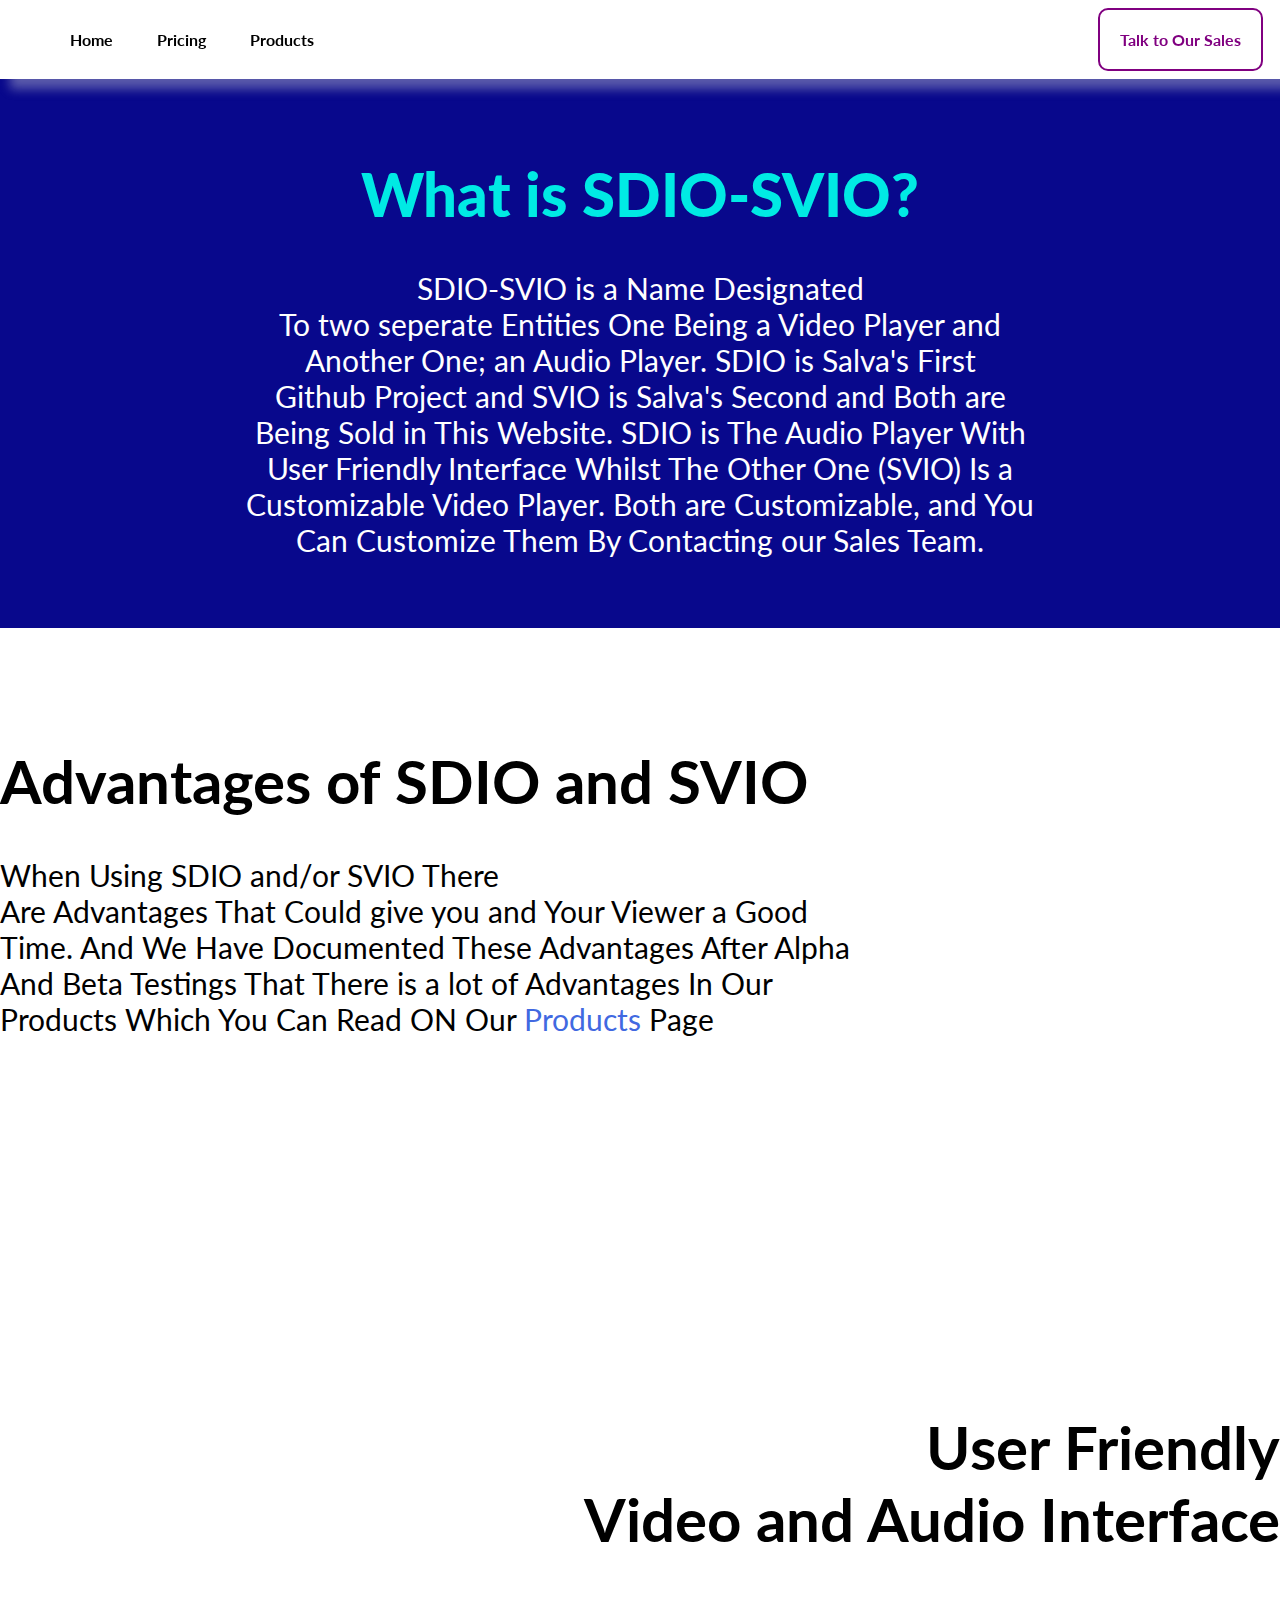
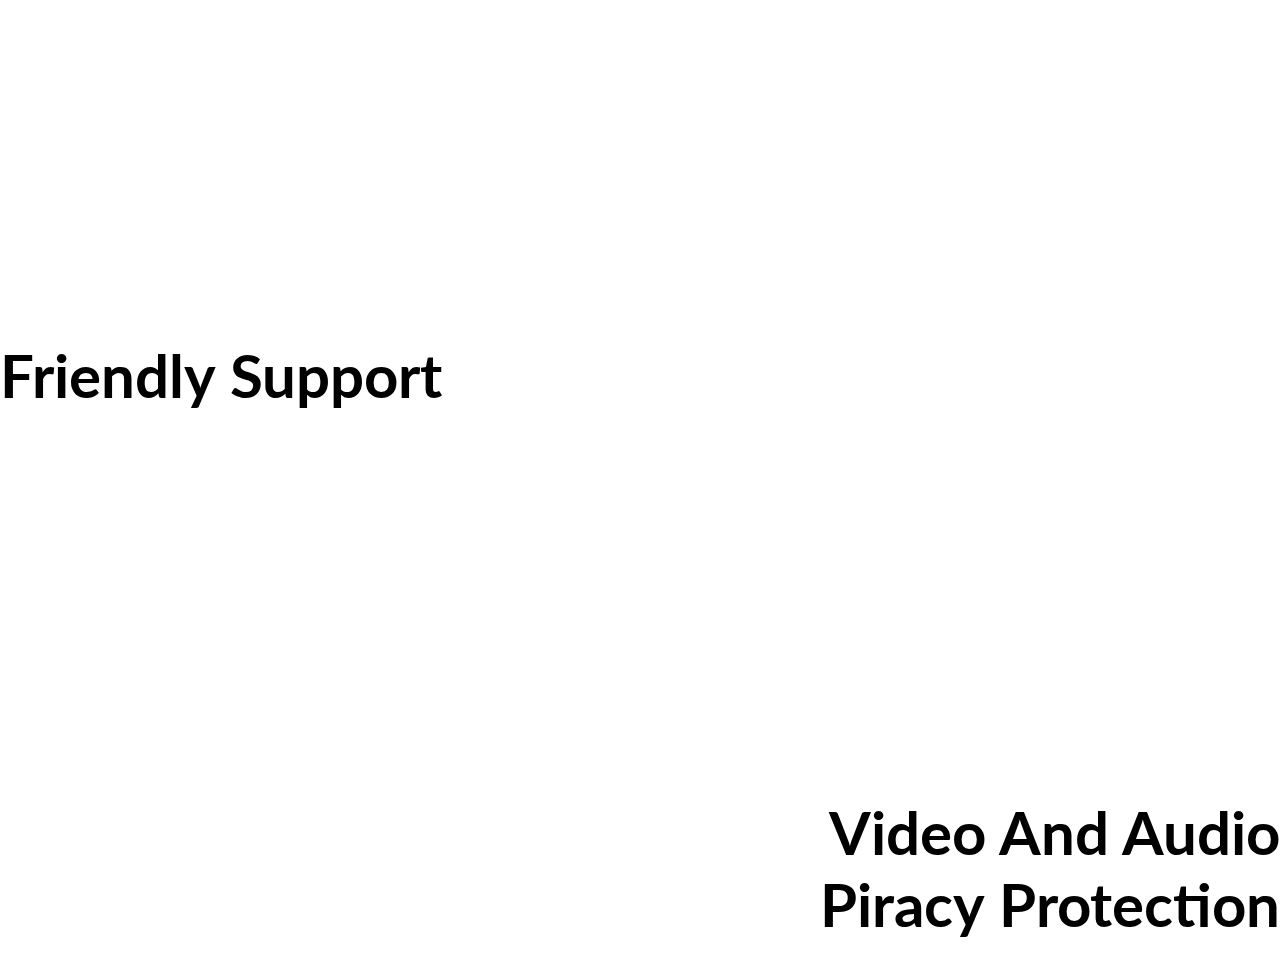
==== index.html @ 71be0e6c "Update index.html" ====
<html>
  <head>
    <title>SDIO-SVIO Video and Audio Player Solution</title>
    <link rel="stylesheet" href="https://sdio-svio.github.io/style.css">
    <link rel="preconnect" href="https://fonts.gstatic.com">
    <link href="https://fonts.googleapis.com/css2?family=Ubuntu&display=swap" rel="stylesheet">
    <link rel="preconnect" href="https://fonts.gstatic.com">
    <link href="https://fonts.googleapis.com/css2?family=Ubuntu:wght@400;700&display=swap" rel="stylesheet">
  </head>
  <body>
    <div id="navbar">
      <ul id="main-nav">
        <li>
          <a href="https://sdio-svio.github.io/">Home</a>
        </li>
        <li>
          <a href="https://sdio-svio.github.io/pricing">Pricing</a>
        </li>
        <li>
          <div class="dropdown">
            <a class="dropbtn">Products</a>
            <div class="dropdown-content">
              <p>Products Essentials</p>
              <a href="https://sdio-svio.github.io/products/SVIO">SVIO</a>
              <a href="https://sdio-svio.github.io/products/SDIO">SDIO</a>
            </div>
          </div>
        </li>
      </ul>
      <ul id="right-area">
        <li id="talk-to-our-sales">
          <a href="mailto:s4lvaimn@gmail.com">Talk to Our Sales</a>
        </li>
      </ul>
    </div>
    <main id="content">
      <div class="home top-content">
        <h1 id="large">What is SDIO-SVIO?</h1>
        <p id="text-explainer">SDIO-SVIO is a Name Designated <br>
        To two seperate Entities One Being a Video Player and <br>
        Another One; an Audio Player. SDIO is Salva's First <br>
        Github Project and SVIO is Salva's Second and Both are <br>
        Being Sold in This Website. SDIO is The Audio Player With <br>
        User Friendly Interface Whilst The Other One (SVIO) Is a <br>
        Customizable Video Player. Both are Customizable, and You <br>
        Can Customize Them By Contacting our Sales Team.</p>
      </div>
      <br>
      <br>
      <br>
      <br>
      <h1 id="large">Advantages of SDIO and SVIO</h1>
      <p id="text-explainer">When Using SDIO and/or SVIO There <br>
      Are Advantages That Could give you and Your Viewer a Good <br>
      Time. And We Have Documented These Advantages After Alpha <br>
      And Beta Testings That There is a lot of Advantages In Our <br>
      Products Which You Can Read ON Our <a href="https://sdio-svio.github.io/products">Products</a> Page</p>
      <br><br><br><br>
      <br><br><br><br>
      <br><br><br><br>
      <br><br><br><br>
      <div style="text-align: right;">
        <h1 id="large">User Friendly<br>
        Video and Audio Interface</h1>
      </div>
      <br><br><br><br>
      <br><br><br><br>
      <br><br><br><br>
      <br><br><br><br>
      <div>
        <h1 id="large">Friendly Support</h1>
      </div>
      <br><br><br><br>
      <br><br><br><br>
      <br><br><br><br>
      <br><br><br><br>
      <div style="text-align: right;">
        <h1 id="large">Video And Audio <br>
      Piracy Protection</h1>
      </div>
    </main>
  </body>
</html>
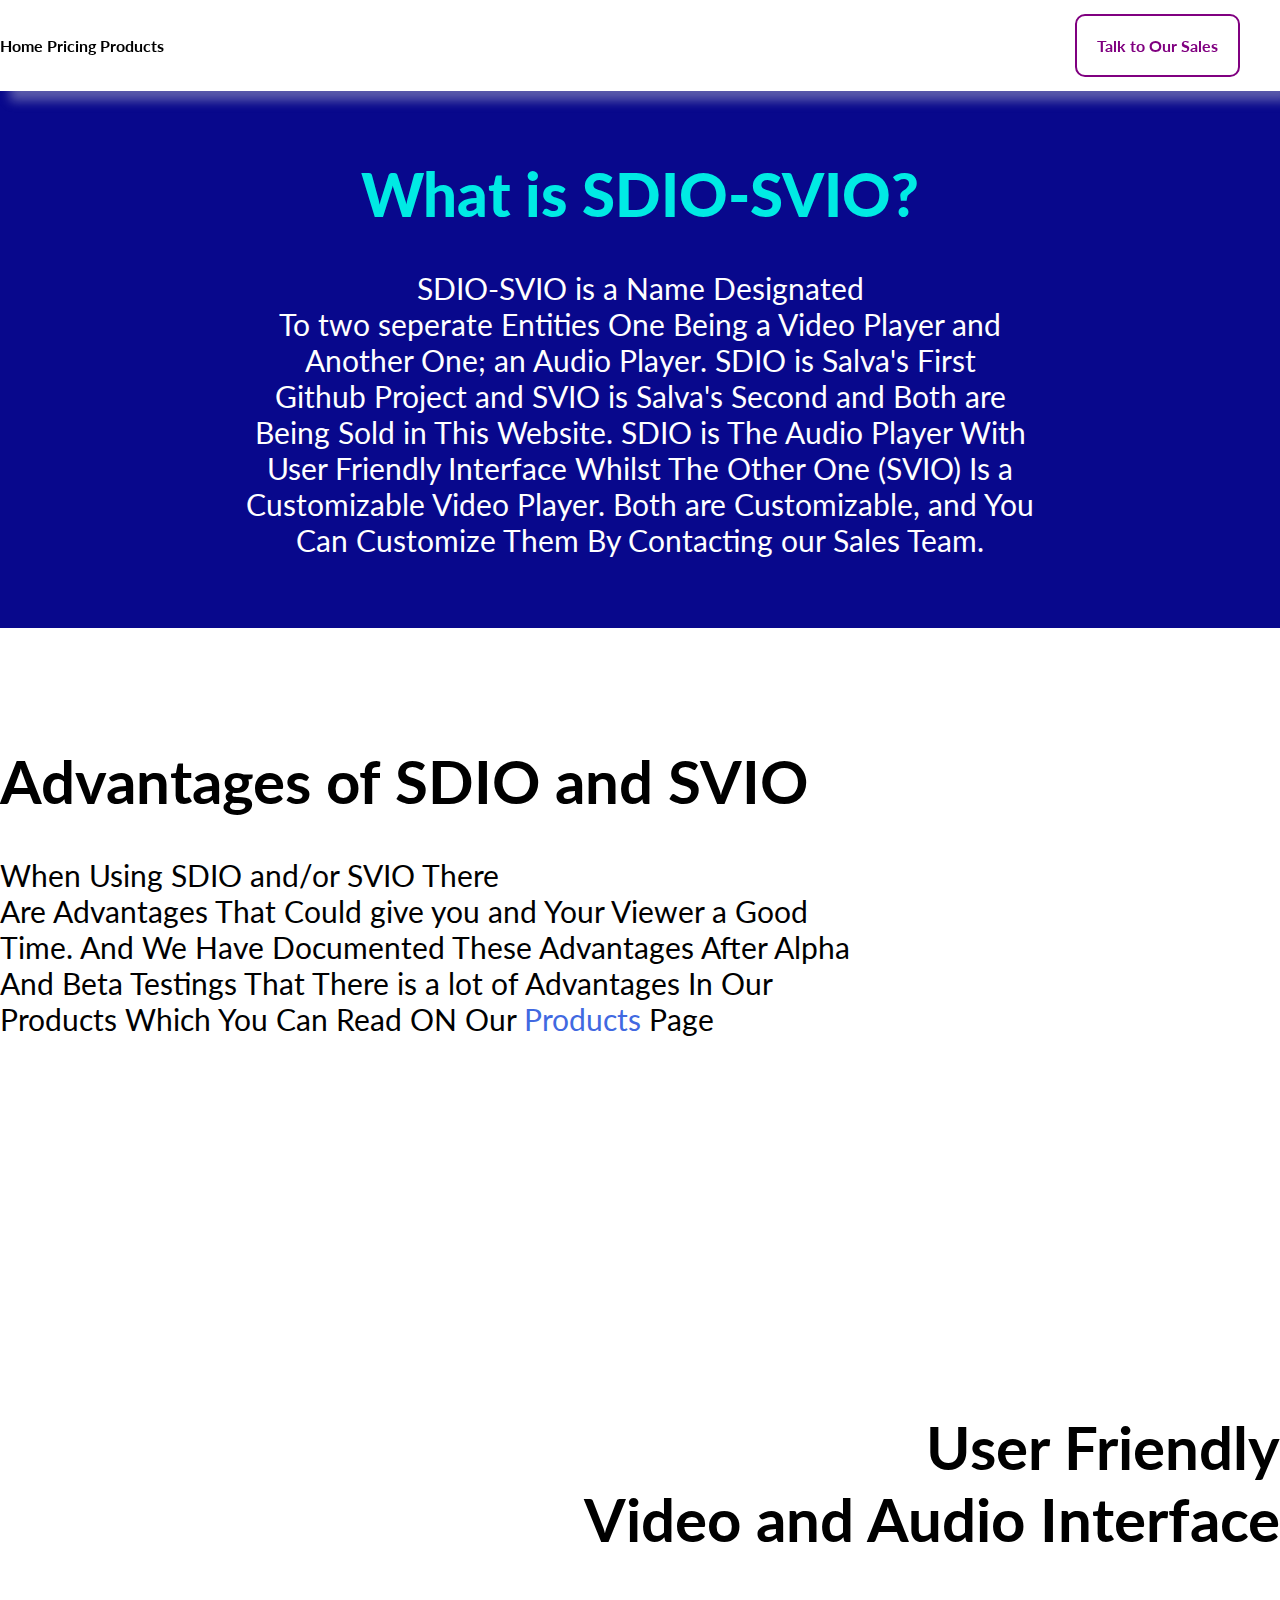
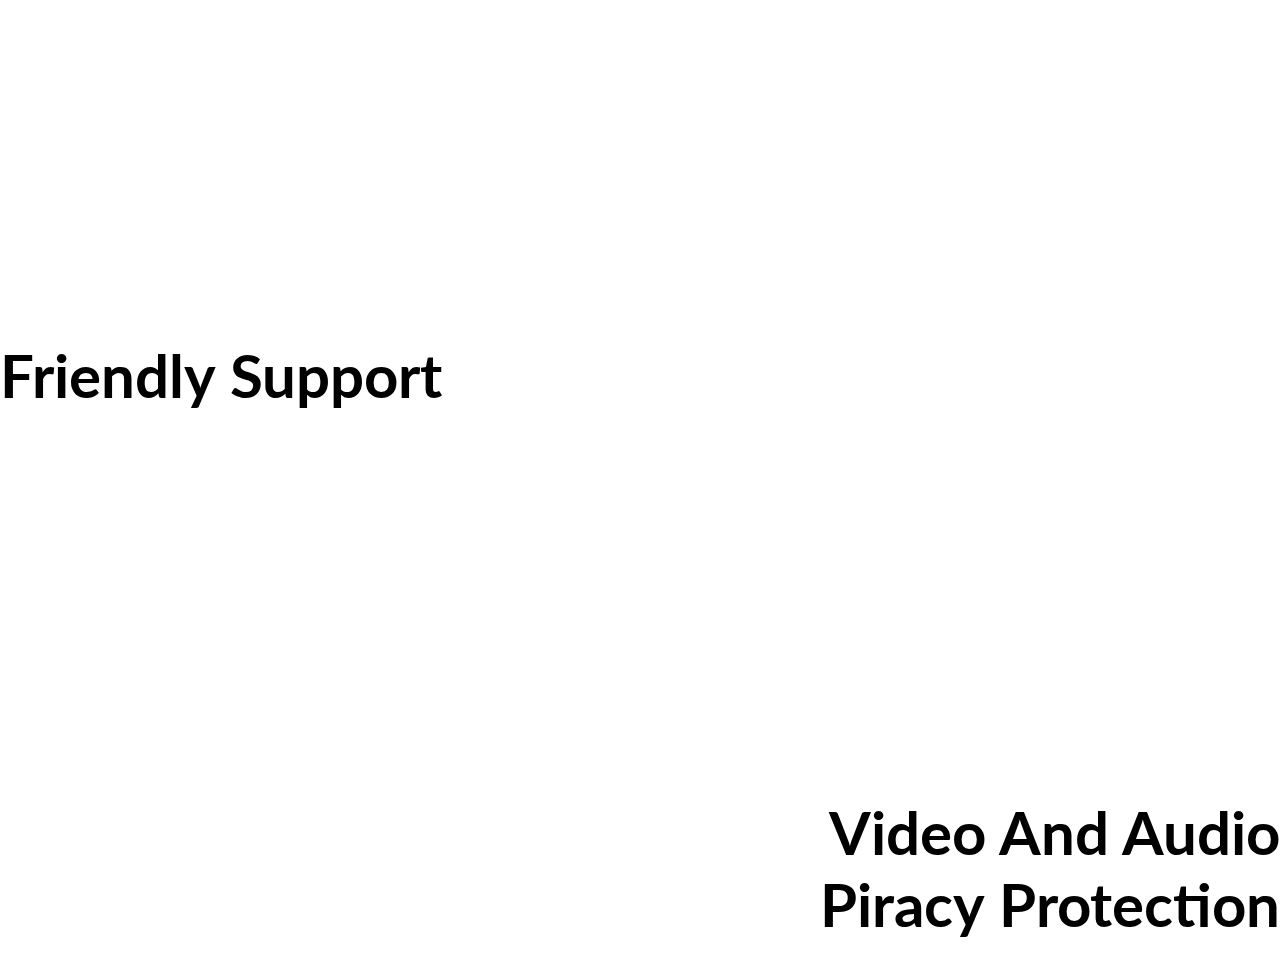
==== commit c2b9f029: "Update index.html" ====
--- a/index.html
+++ b/index.html
@@ -9,14 +9,9 @@
   </head>
   <body>
     <div id="navbar">
-      <ul id="main-nav">
-        <li>
+      <div id="main-nav">
           <a href="https://sdio-svio.github.io/">Home</a>
-        </li>
-        <li>
           <a href="https://sdio-svio.github.io/pricing">Pricing</a>
-        </li>
-        <li>
           <div class="dropdown">
             <a class="dropbtn">Products</a>
             <div class="dropdown-content">
@@ -25,8 +20,7 @@
               <a href="https://sdio-svio.github.io/products/SDIO">SDIO</a>
             </div>
           </div>
-        </li>
-      </ul>
+      </div>
       <ul id="right-area">
         <li id="talk-to-our-sales">
           <a href="mailto:s4lvaimn@gmail.com">Talk to Our Sales</a>
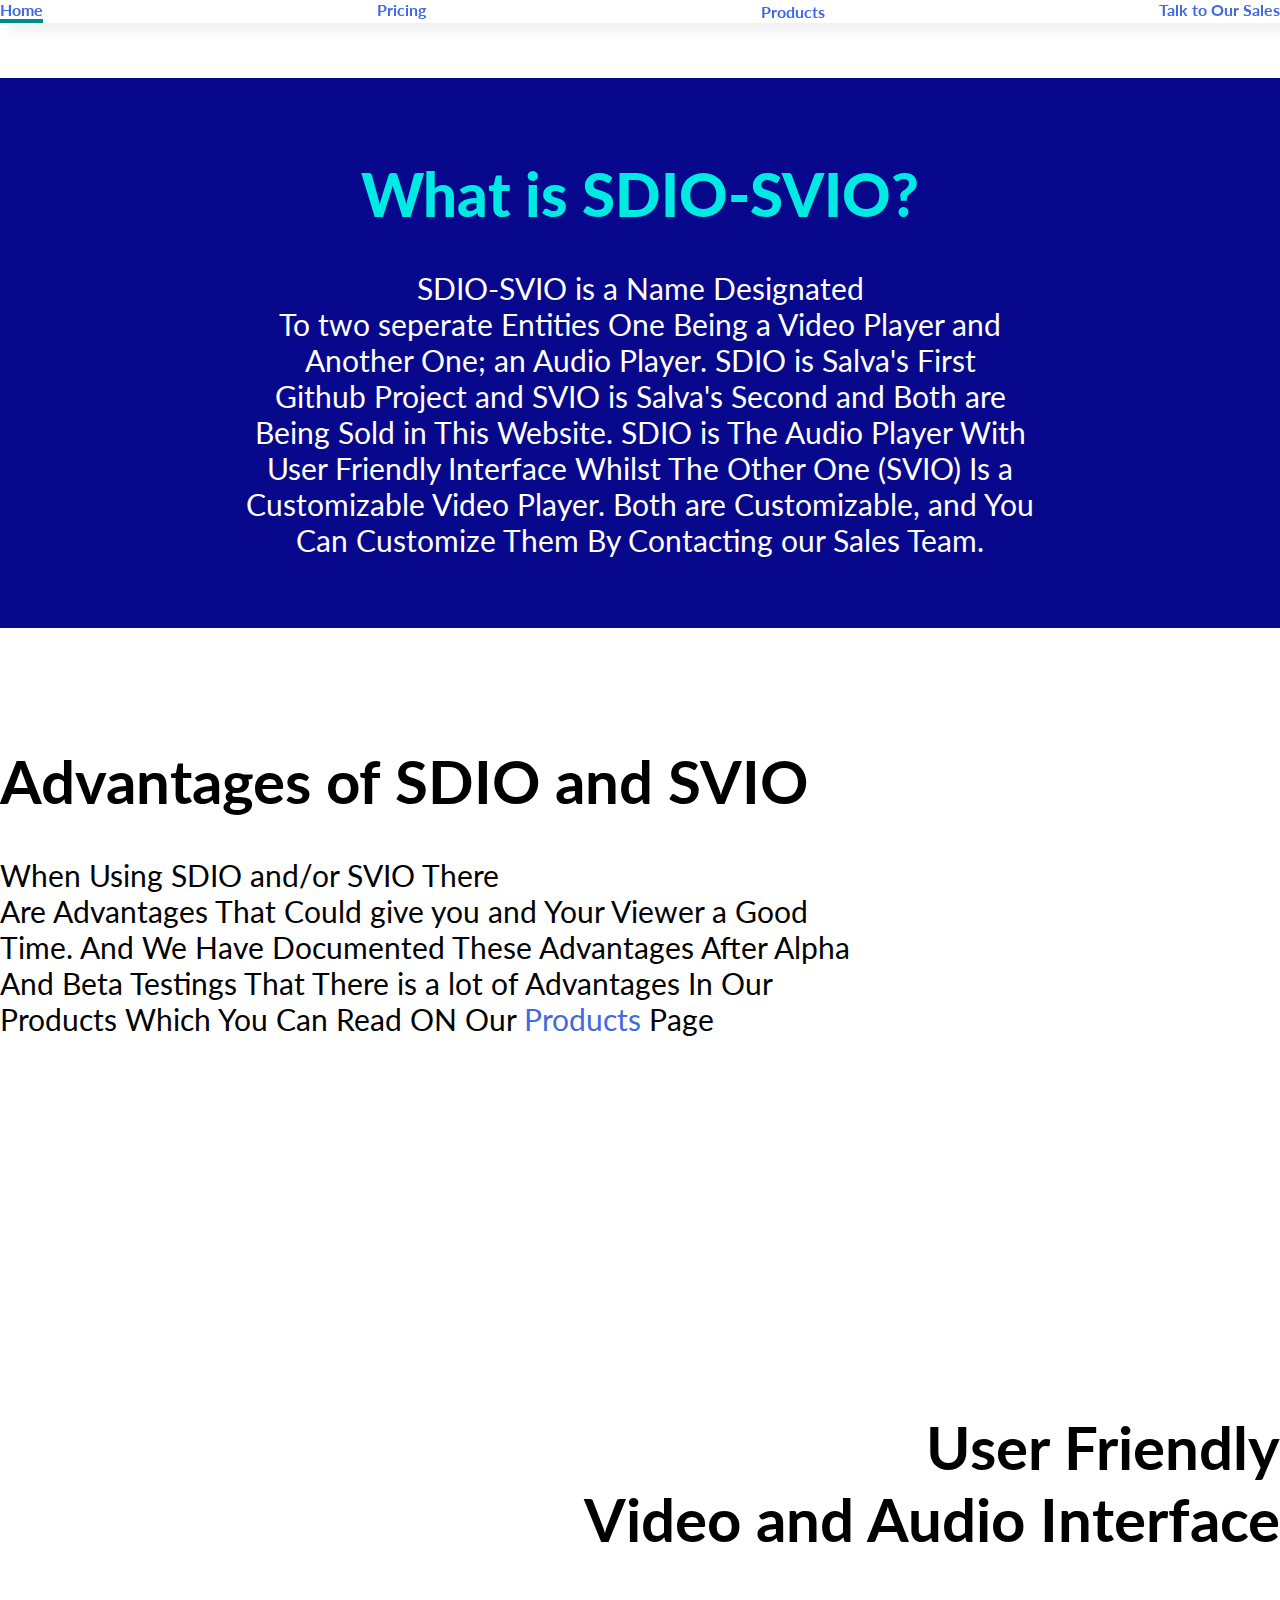
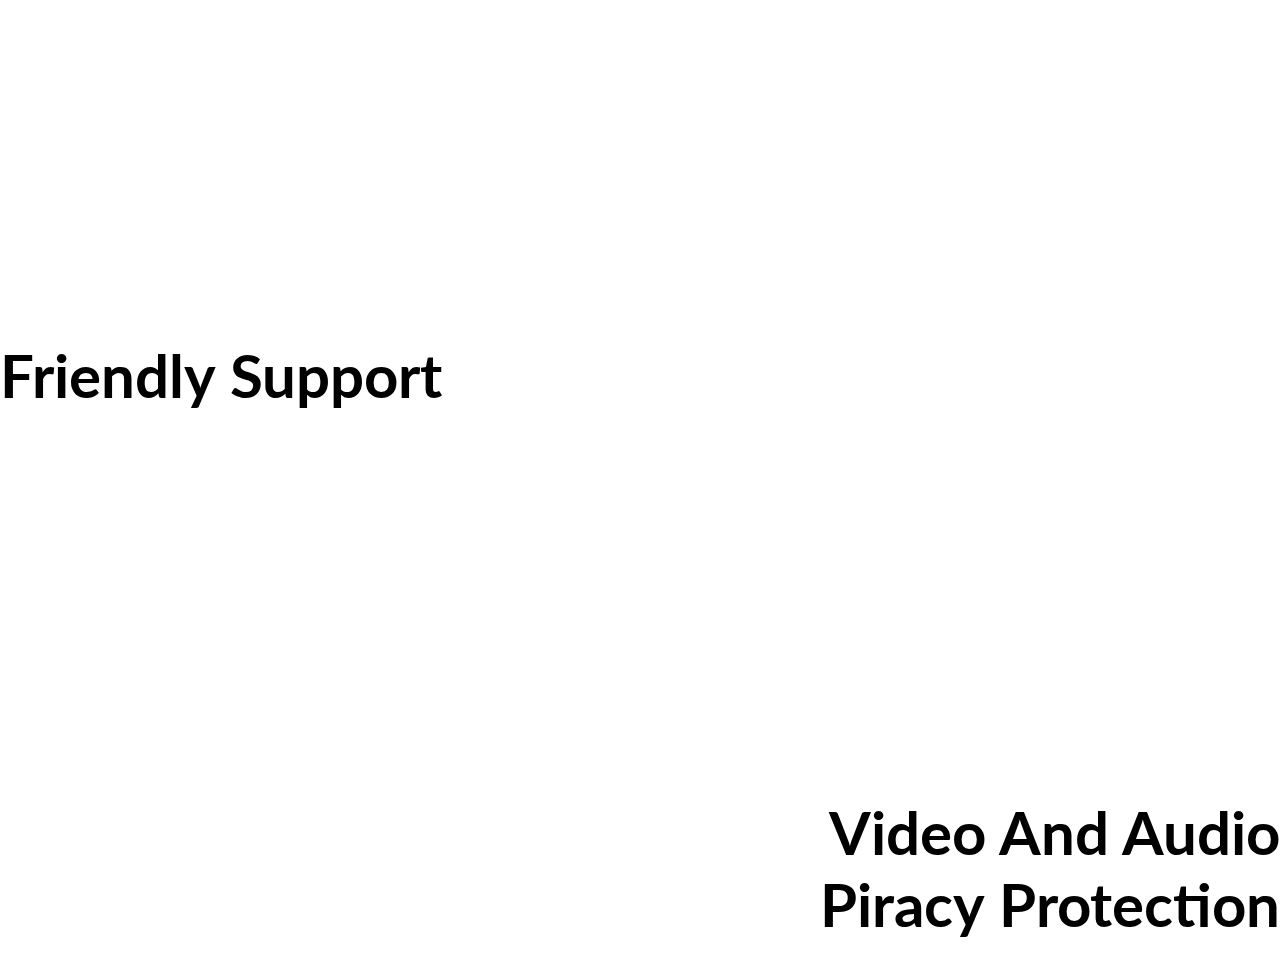
==== commit 649ade16: "Update index.html" ====
--- a/index.html
+++ b/index.html
@@ -9,7 +9,6 @@
   </head>
   <body>
     <div id="navbar">
-      <div id="main-nav">
           <a href="https://sdio-svio.github.io/">Home</a>
           <a href="https://sdio-svio.github.io/pricing">Pricing</a>
           <div class="dropdown">
@@ -20,12 +19,7 @@
               <a href="https://sdio-svio.github.io/products/SDIO">SDIO</a>
             </div>
           </div>
-      </div>
-      <ul id="right-area">
-        <li id="talk-to-our-sales">
-          <a href="mailto:s4lvaimn@gmail.com">Talk to Our Sales</a>
-        </li>
-      </ul>
+      <a href="mailto:s4lvaimn@gmail.com">Talk to Our Sales</a>
     </div>
     <main id="content">
       <div class="home top-content">
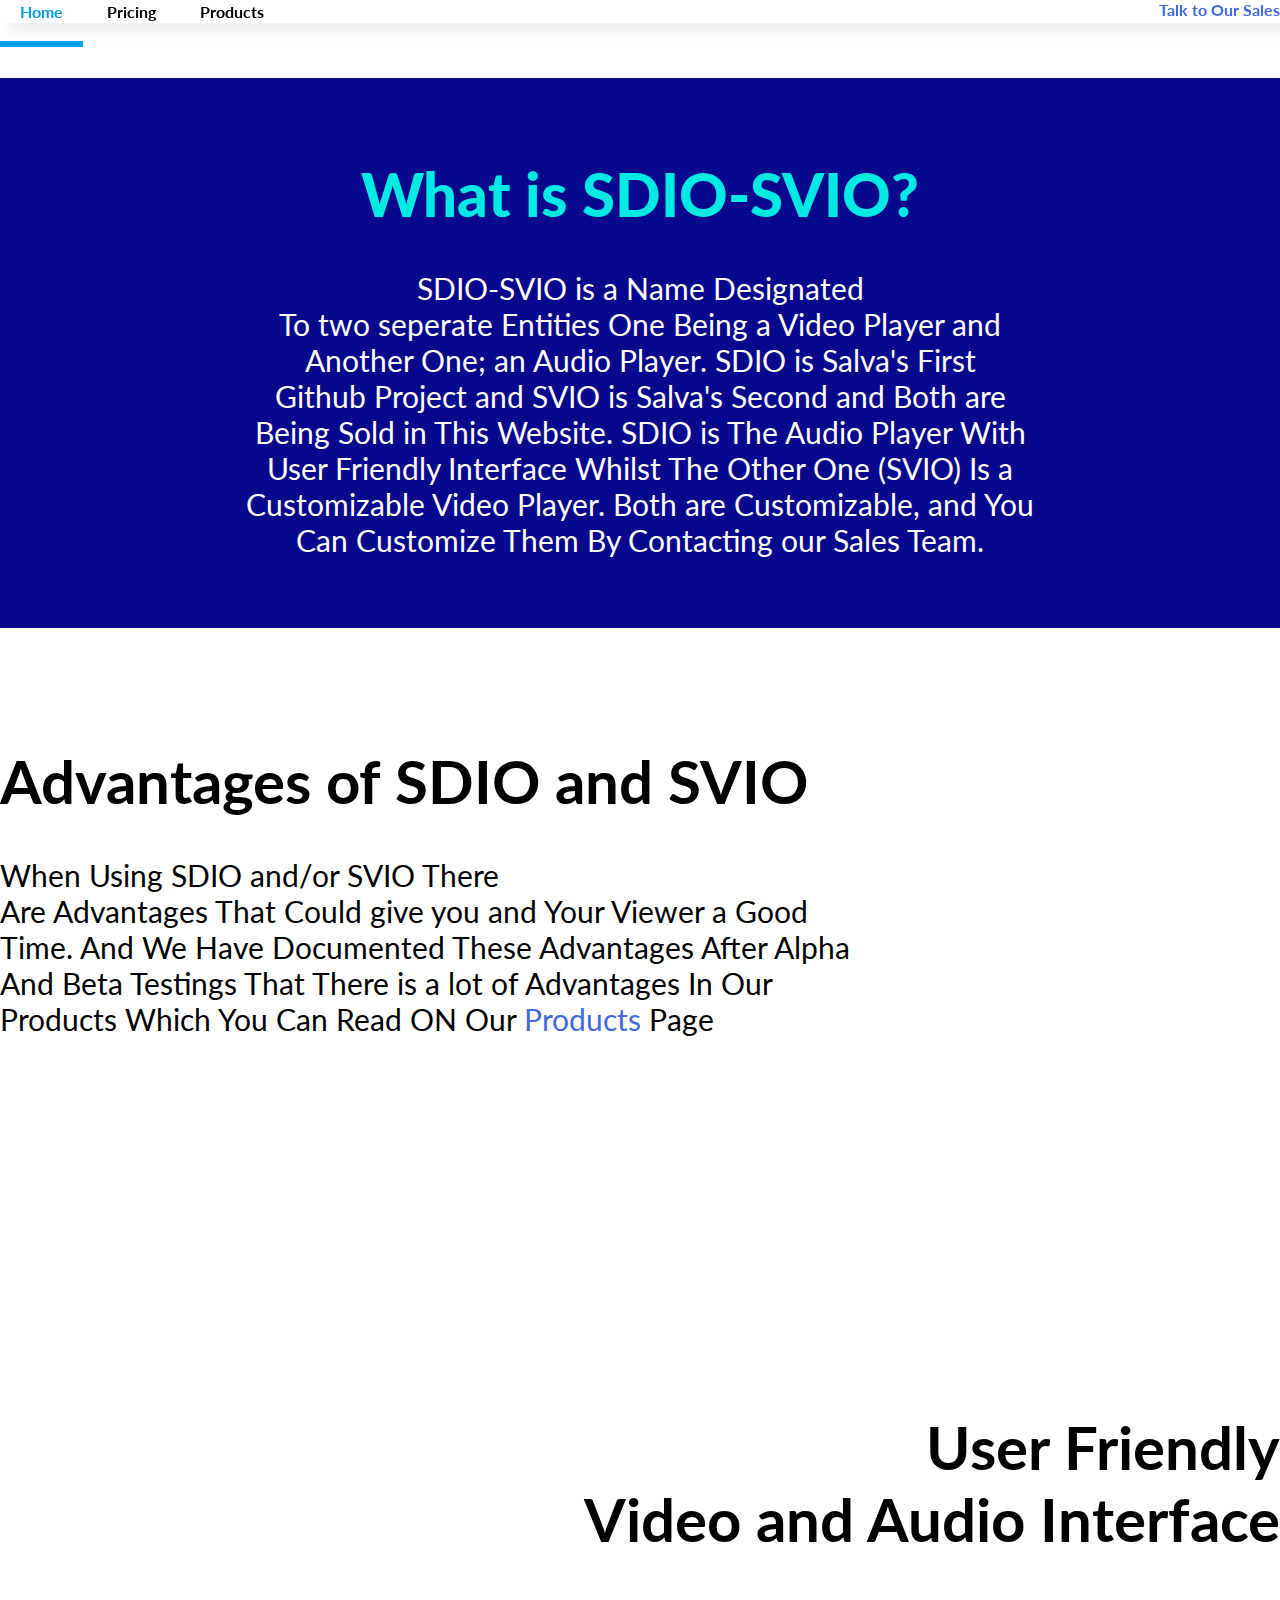
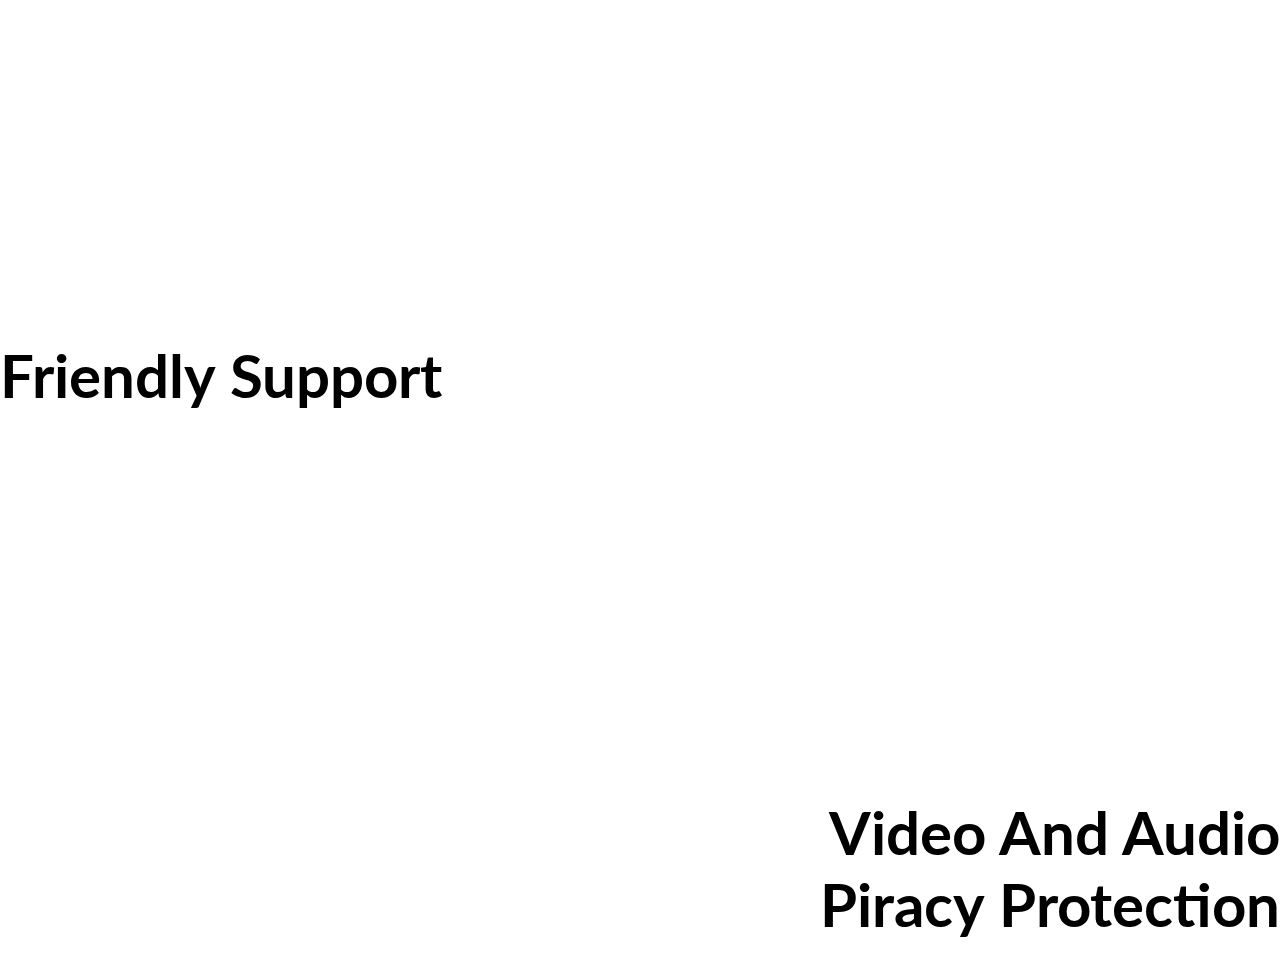
==== commit e11a072e: "Update index.html" ====
--- a/index.html
+++ b/index.html
@@ -9,6 +9,7 @@
   </head>
   <body>
     <div id="navbar">
+      <div id="main-nav">
           <a href="https://sdio-svio.github.io/">Home</a>
           <a href="https://sdio-svio.github.io/pricing">Pricing</a>
           <div class="dropdown">
@@ -19,6 +20,7 @@
               <a href="https://sdio-svio.github.io/products/SDIO">SDIO</a>
             </div>
           </div>
+      </div>    
       <a href="mailto:s4lvaimn@gmail.com">Talk to Our Sales</a>
     </div>
     <main id="content">
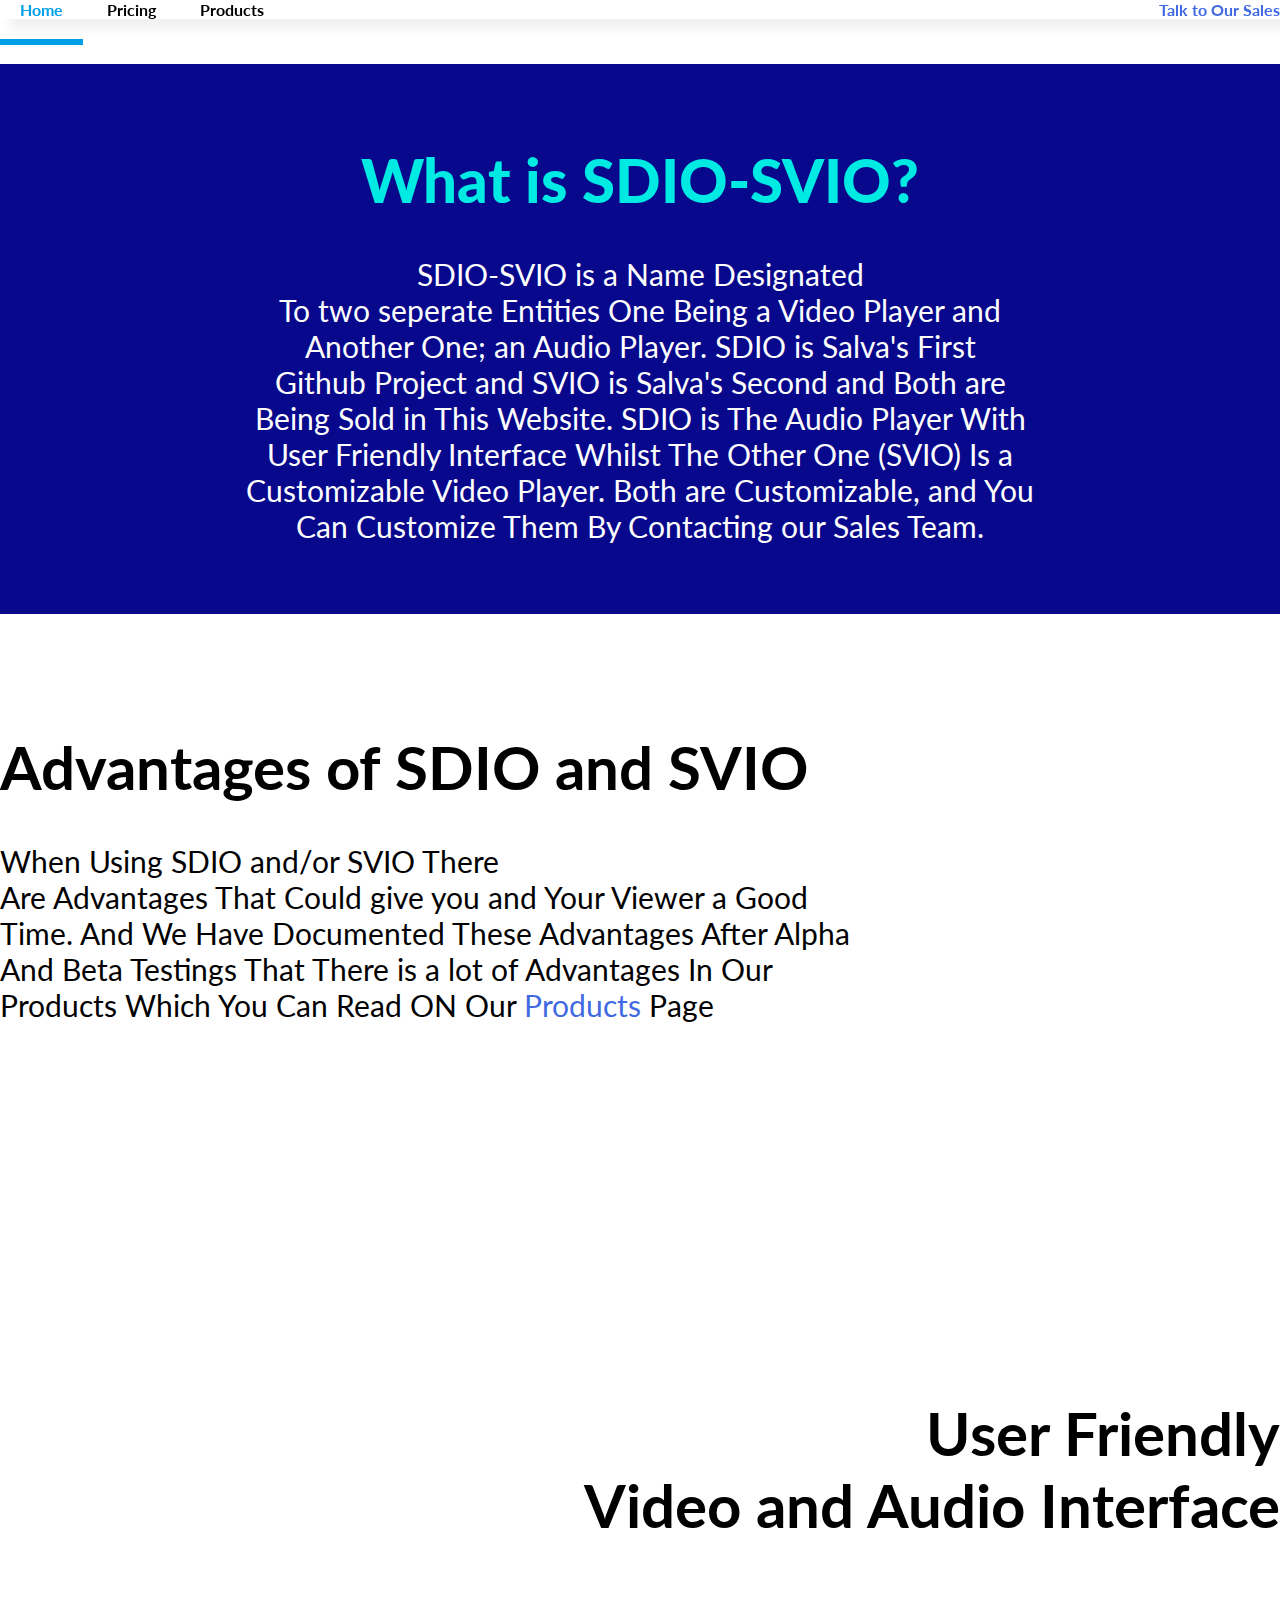
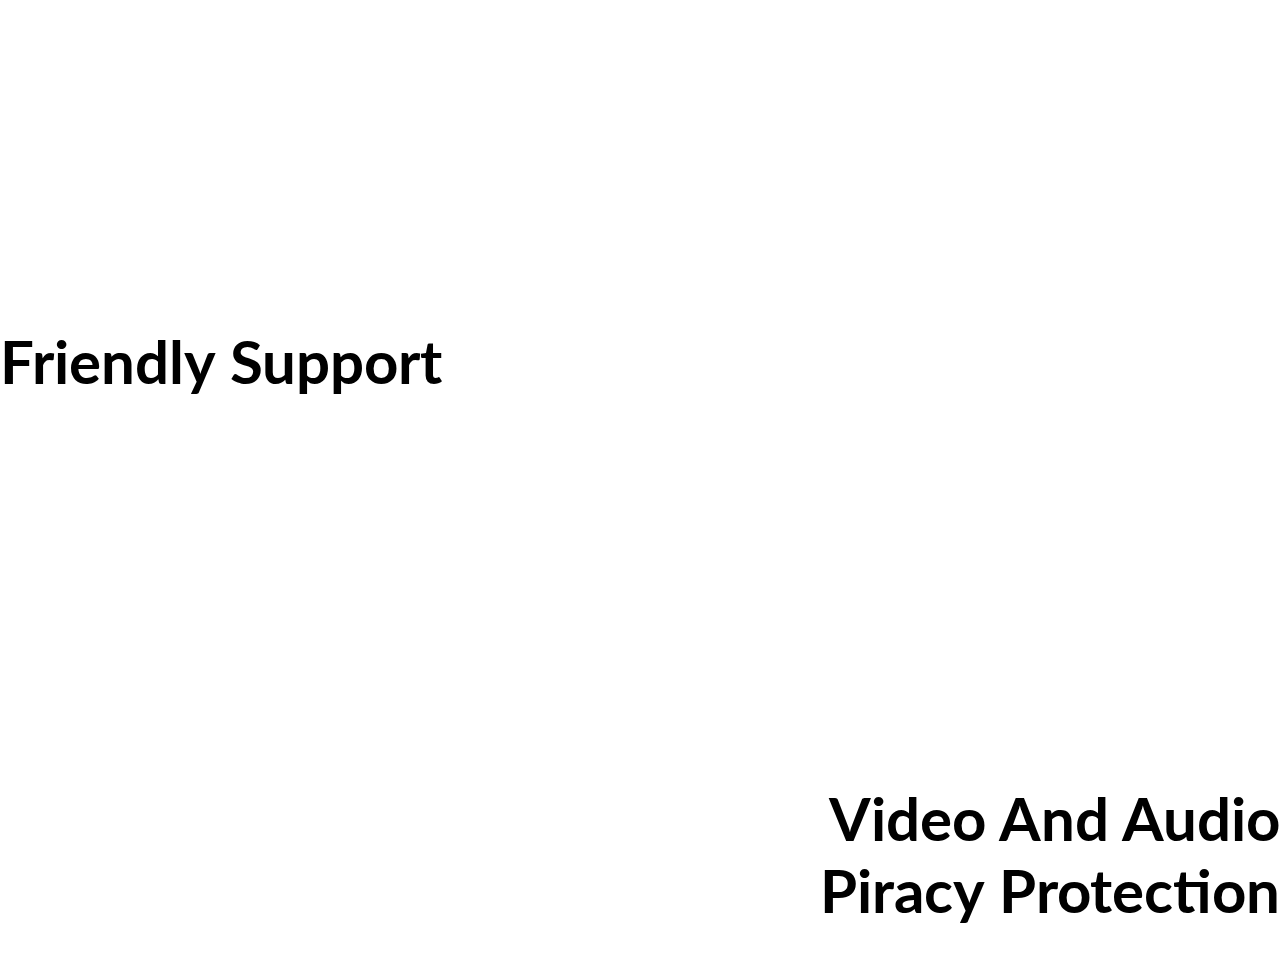
==== commit 3058cdd7: "Update index.html" ====
--- a/index.html
+++ b/index.html
@@ -21,7 +21,9 @@
             </div>
           </div>
       </div>    
-      <a href="mailto:s4lvaimn@gmail.com">Talk to Our Sales</a>
+      <div id="right-area">
+        <a href="mailto:s4lvaimn@gmail.com">Talk to Our Sales</a>
+      </div>
     </div>
     <main id="content">
       <div class="home top-content">
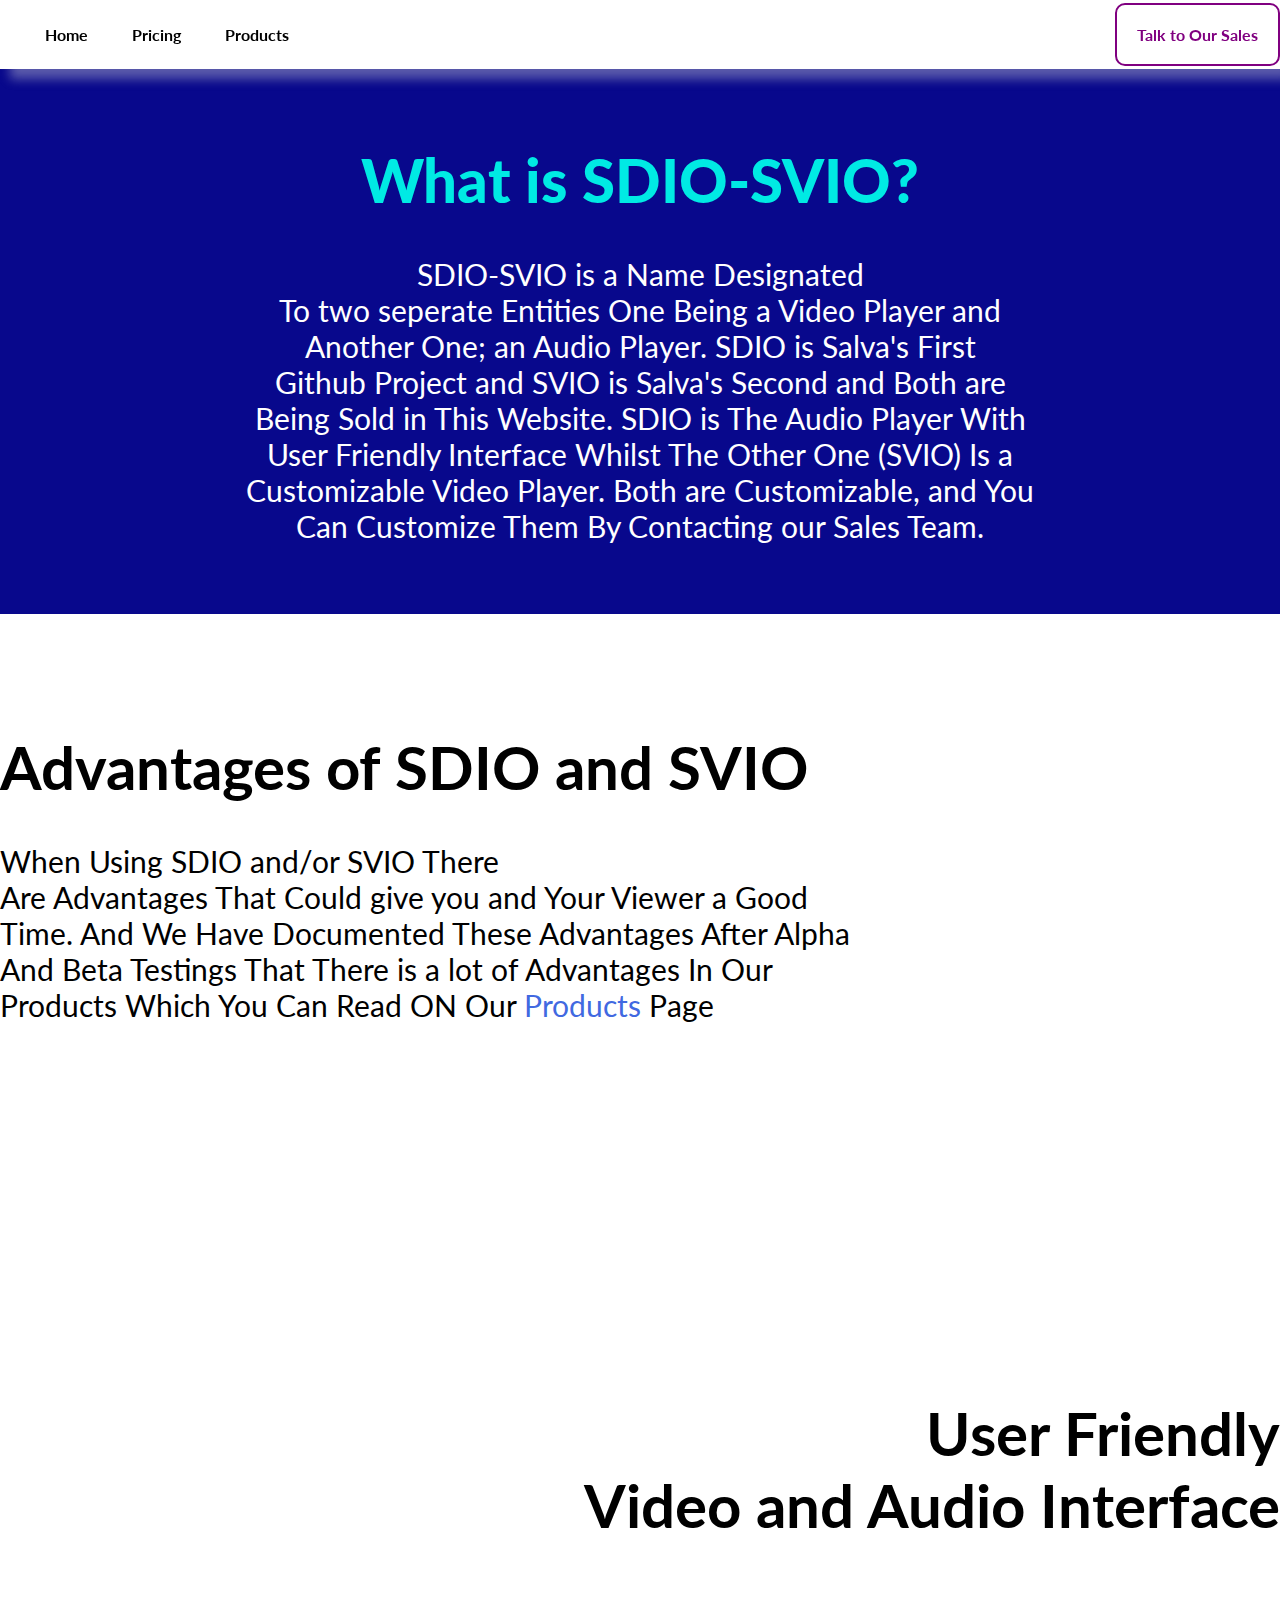
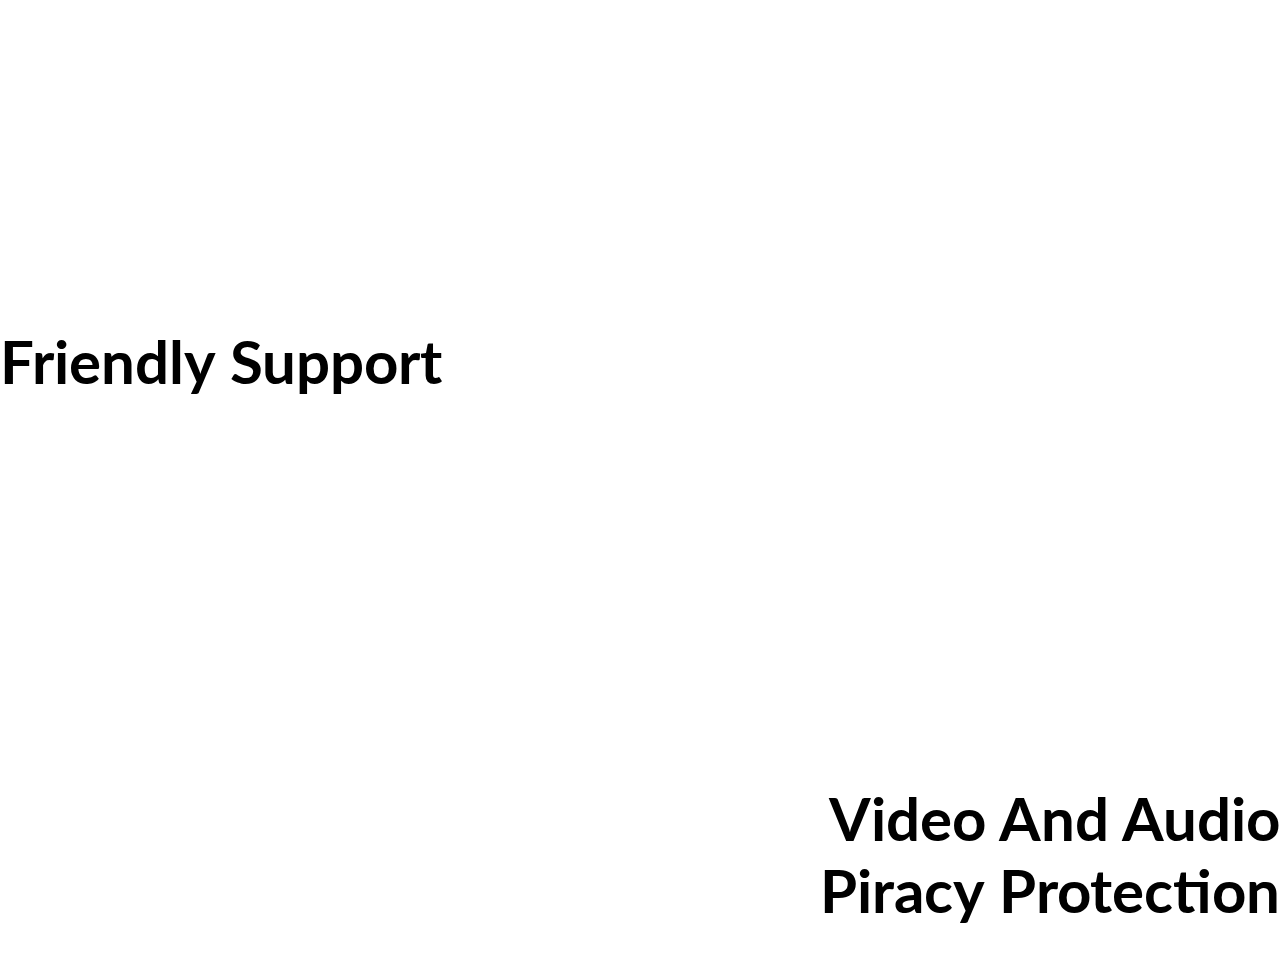
==== commit d20f7496: "Update index.html" ====
--- a/index.html
+++ b/index.html
@@ -21,7 +21,7 @@
             </div>
           </div>
       </div>    
-      <div id="right-area">
+      <div id="talk-to-our-sales">
         <a href="mailto:s4lvaimn@gmail.com">Talk to Our Sales</a>
       </div>
     </div>
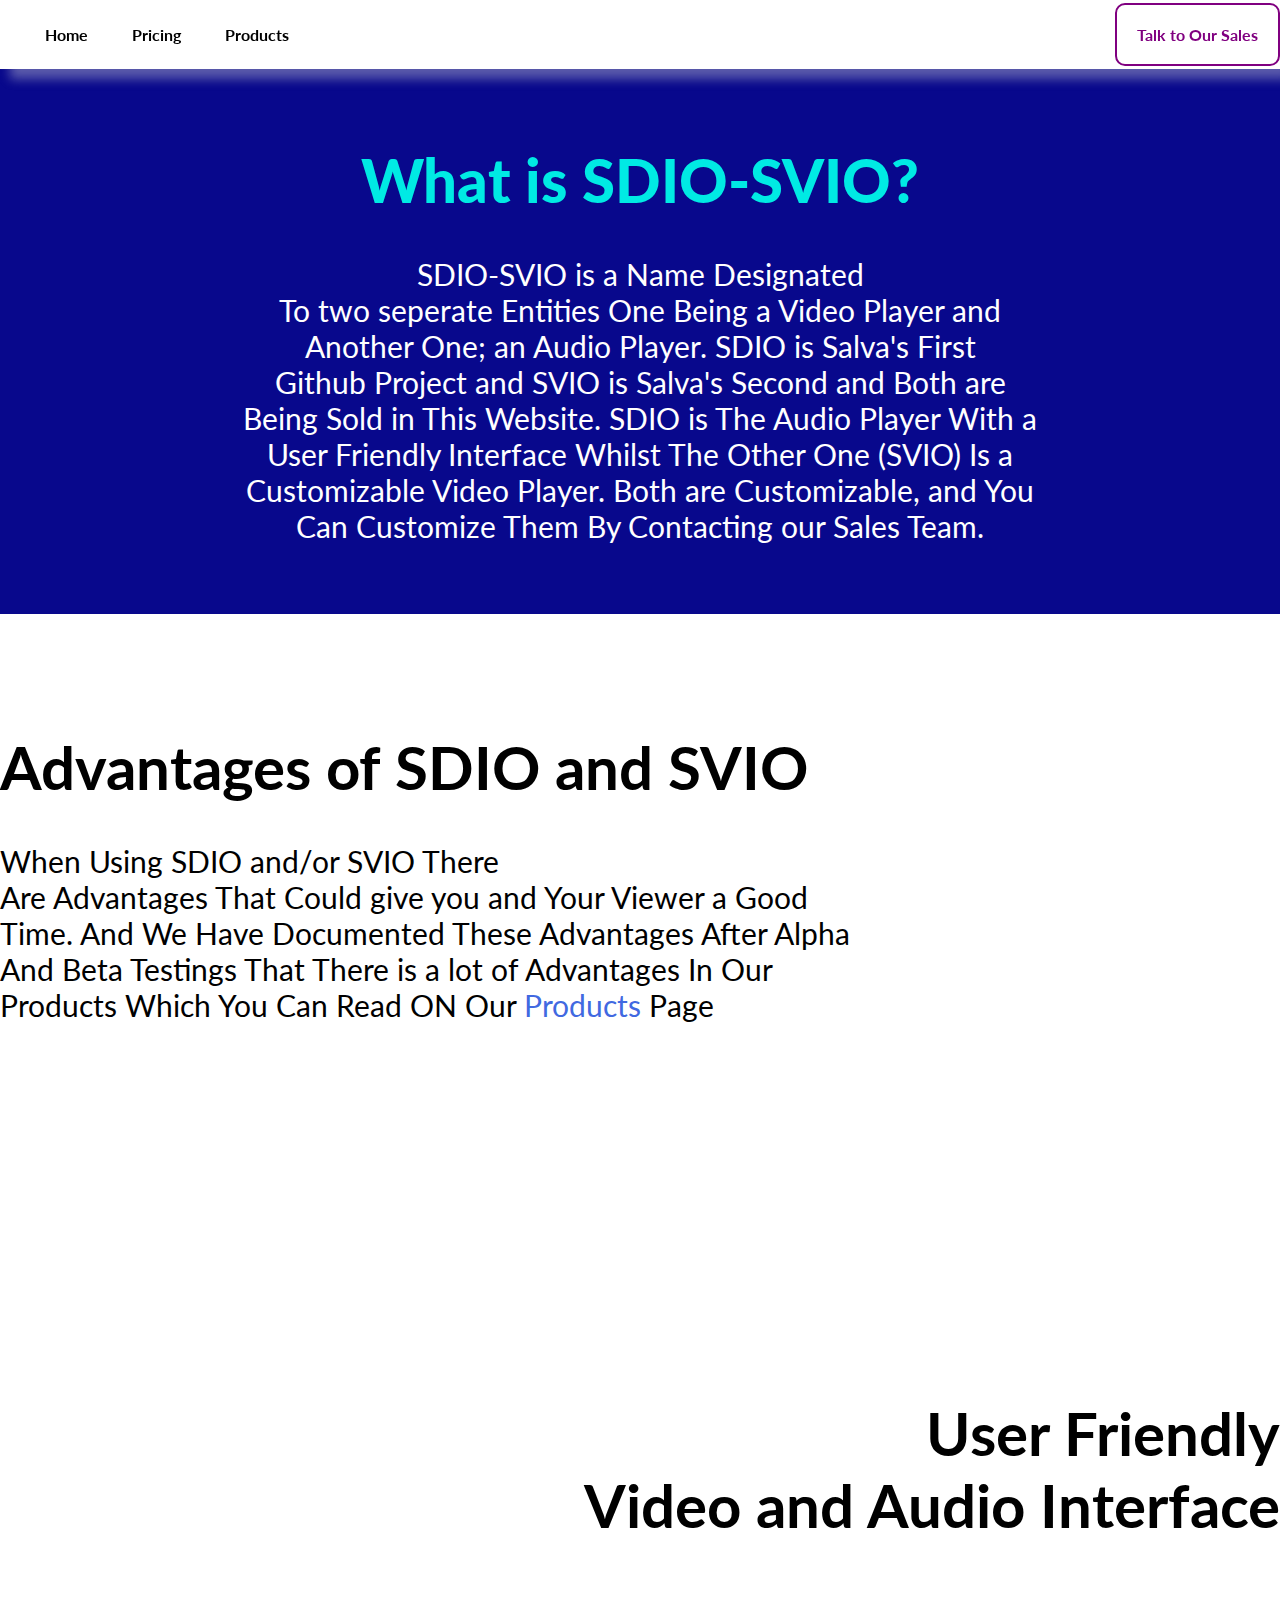
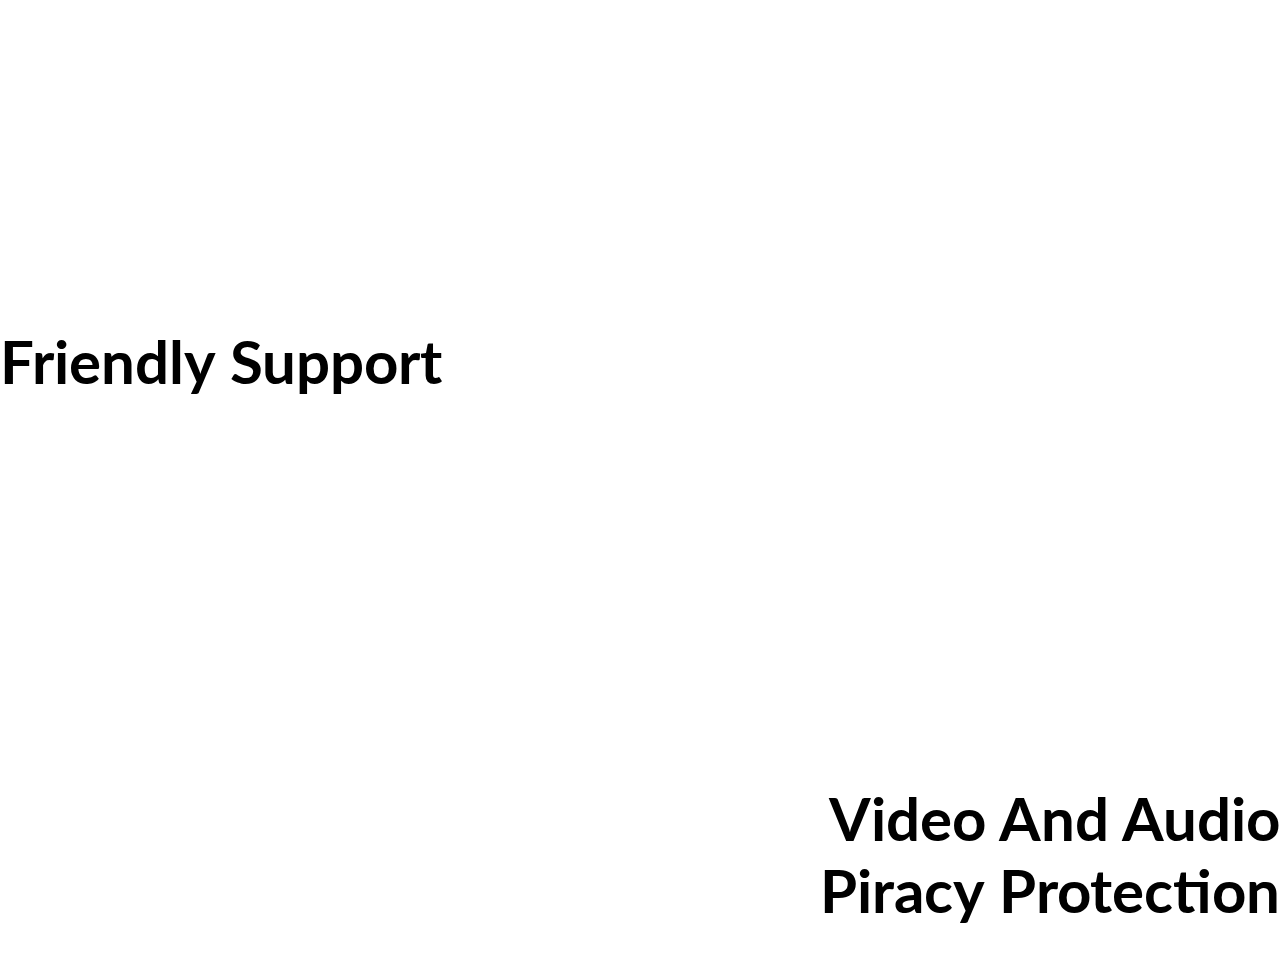
==== commit 577fef09: "Update index.html" ====
--- a/index.html
+++ b/index.html
@@ -16,8 +16,11 @@
             <a class="dropbtn">Products</a>
             <div class="dropdown-content">
               <p>Products Essentials</p>
+              <hr />
               <a href="https://sdio-svio.github.io/products/SVIO">SVIO</a>
+              <hr />
               <a href="https://sdio-svio.github.io/products/SDIO">SDIO</a>
+              <hr />
             </div>
           </div>
       </div>    
@@ -32,7 +35,7 @@
         To two seperate Entities One Being a Video Player and <br>
         Another One; an Audio Player. SDIO is Salva's First <br>
         Github Project and SVIO is Salva's Second and Both are <br>
-        Being Sold in This Website. SDIO is The Audio Player With <br>
+        Being Sold in This Website. SDIO is The Audio Player With a<br>
         User Friendly Interface Whilst The Other One (SVIO) Is a <br>
         Customizable Video Player. Both are Customizable, and You <br>
         Can Customize Them By Contacting our Sales Team.</p>
